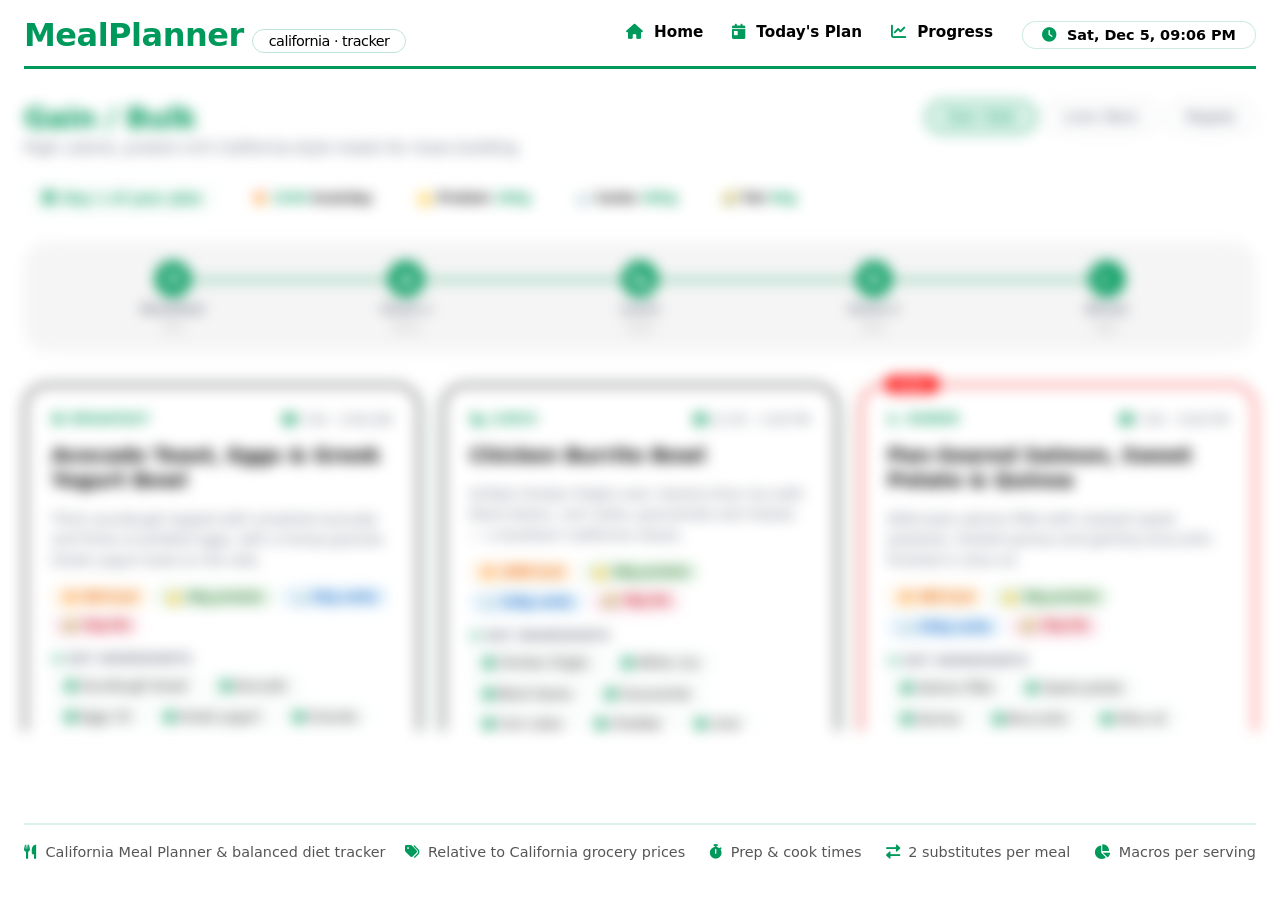
==== meals.html @ 575935d2 "new ad loading in the same page added with seconds count down" ====
<!DOCTYPE html>
<html lang="en">
<head>
<meta charset="UTF-8">
<meta name="viewport" content="width=device-width, initial-scale=1.0">
<title>California Meal Planner · Your Plan</title>
<link rel="stylesheet" href="https://cdnjs.cloudflare.com/ajax/libs/font-awesome/6.0.0-beta3/css/all.min.css">
<link rel="manifest" href="manifest.webmanifest">
<meta name="theme-color" content="#00995C">
<link rel="apple-touch-icon" href="icons/apple-touch-icon.png">
<meta name="apple-mobile-web-app-capable" content="yes">
<meta name="mobile-web-app-capable" content="yes">
<meta name="apple-mobile-web-app-title" content="MealPlanner">
<script src="pwa.js"></script>
<style>
*,*::before,*::after{margin:0;padding:0;box-sizing:border-box}
:root{--green:#00995C;--green-light:#e6f7f0;--green-mid:#00995C22;--black:#020202;--grey:#6b7280;--grey-light:#f5f5f5;--white:#fff;--radius:24px;--radius-sm:12px;--shadow:0 8px 28px rgba(0,153,92,.09);--shadow-hover:0 18px 40px rgba(0,153,92,.16)}
body{background:var(--white);color:var(--black);font-family:'Segoe UI',Roboto,system-ui,-apple-system,sans-serif;min-height:100vh;display:flex;flex-direction:column;align-items:center}
.app-wrapper{max-width:1300px;width:100%;padding:0 1.5rem 2rem;display:flex;flex-direction:column;min-height:100vh}
.navbar{display:flex;flex-wrap:wrap;justify-content:space-between;align-items:center;padding:1rem 0 .75rem;border-bottom:3px solid var(--green);margin-bottom:2rem}
.logo h1{font-size:2rem;font-weight:700;color:var(--green);letter-spacing:-.5px}
.logo span{font-size:.9rem;background:var(--white);padding:.2rem 1rem;border-radius:40px;color:var(--black);border:1px solid #00995C40;margin-left:8px;font-weight:500}
.nav-links{display:flex;gap:1.8rem;align-items:center;flex-wrap:wrap}
.nav-links a{text-decoration:none;color:var(--black);font-weight:600;font-size:.95rem;transition:.15s;border-bottom:2px solid transparent;padding-bottom:4px}
.nav-links a:hover{color:var(--green);border-bottom-color:var(--green)}
.nav-links a i{margin-right:6px;color:var(--green)}
.day-time-tracker{background:var(--white);padding:.3rem 1.2rem;border-radius:40px;font-weight:600;font-size:.9rem;border:1px solid #00995C30;white-space:nowrap}
.day-time-tracker i{color:var(--green);margin-right:6px}
.plan-header{display:flex;flex-wrap:wrap;align-items:flex-start;justify-content:space-between;gap:1rem;margin-bottom:1.6rem}
.plan-header-left h2{font-size:1.8rem;font-weight:700;letter-spacing:-.3px}
.plan-header-left h2 span{color:var(--green)}
.plan-header-left p{color:var(--grey);margin-top:.25rem;font-size:.95rem}
.goal-switcher{display:flex;gap:.5rem;flex-wrap:wrap}
.goal-btn{padding:.4rem 1.1rem;border-radius:30px;border:2px solid #e5e7eb;background:var(--white);font-size:.85rem;font-weight:600;cursor:pointer;transition:all .15s;color:var(--grey)}
.goal-btn.active,.goal-btn:hover{border-color:var(--green);color:var(--green);background:var(--green-light)}
.timeline-strip{background:var(--grey-light);border-radius:var(--radius);padding:1.2rem 2rem;margin-bottom:2rem;display:flex;align-items:center;justify-content:space-between;overflow-x:auto;position:relative}
.tl-node{display:flex;flex-direction:column;align-items:center;gap:.3rem;flex:1;min-width:72px;position:relative}
.tl-node:not(:last-child)::after{content:'';position:absolute;top:18px;left:55%;right:-45%;height:2px;background:#d1d5db;z-index:0}
.tl-node.passed:not(:last-child)::after{background:var(--green)}
.tl-dot{width:36px;height:36px;border-radius:50%;border:2px solid #d1d5db;background:var(--white);display:flex;align-items:center;justify-content:center;font-size:.9rem;color:var(--grey);z-index:1;transition:all .2s}
.tl-node.passed .tl-dot{background:var(--green);border-color:var(--green);color:var(--white)}
.tl-node.active .tl-dot{background:var(--white);border-color:var(--green);color:var(--green);box-shadow:0 0 0 4px #00995C22;transform:scale(1.18)}
.tl-label{font-size:.72rem;font-weight:600;color:var(--grey);text-align:center;white-space:nowrap}
.tl-node.active .tl-label{color:var(--green)}
.tl-time{font-size:.66rem;color:#aaa}
.tracker-row{display:flex;align-items:center;gap:1rem;margin-bottom:1.8rem;flex-wrap:wrap}
.tracker-badge{display:inline-flex;align-items:center;gap:.5rem;background:#fff;border:1.5px solid var(--green-mid);border-radius:30px;padding:.4rem 1.1rem;font-size:.85rem;font-weight:600;color:var(--green)}
.macro-summary{display:flex;gap:1rem;flex-wrap:wrap}
.macro-pill{background:#fff;border-radius:20px;padding:.3rem .9rem;font-size:.8rem;font-weight:600}
.macro-pill span{color:var(--green)}
.meals-grid{display:grid;grid-template-columns:repeat(3,1fr);gap:1.4rem;margin-bottom:2rem}
@media(max-width:900px){.meals-grid{grid-template-columns:1fr 1fr}}
@media(max-width:600px){.meals-grid{grid-template-columns:1fr}}
.meal-card{background:#fff;border:2px solid #010101;border-radius:var(--radius);padding:1.6rem;box-shadow:var(--shadow);transition:all .2s;display:flex;flex-direction:column;gap:1rem;position:relative}
.meal-card:hover{box-shadow:var(--shadow-hover);transform:translateY(-4px)}
.meal-card.current{border-color:red}
.meal-card.current::before{content:'NOW';position:absolute;top:-10px;left:1.4rem;background:red;color:var(--white);font-size:.65rem;font-weight:800;letter-spacing:1px;padding:.15rem .7rem;border-radius:20px}
.meal-type-row{display:flex;align-items:center;justify-content:space-between}
.meal-type-badge{display:inline-flex;align-items:center;gap:.4rem;font-size:.72rem;font-weight:700;letter-spacing:.5px;text-transform:uppercase;color:var(--green)}
.meal-time{font-size:.78rem;color:var(--grey);font-weight:500}
.meal-name{font-size:1.25rem;font-weight:700;line-height:1.25}
.meal-desc{font-size:.85rem;color:var(--grey);line-height:1.5}
.meal-macros{display:flex;gap:.5rem;flex-wrap:wrap}
.mac{font-size:.73rem;font-weight:700;padding:.25rem .7rem;border-radius:20px;background:var(--grey-light)}
.mac.cal{background:#fff3e0;color:#e65c00}.mac.pro{background:#e8f5e9;color:#2e7d32}.mac.carb{background:#e3f2fd;color:#1565c0}.mac.fat{background:#fce4ec;color:#c62828}
.section-label{font-size:.72rem;font-weight:700;letter-spacing:.5px;text-transform:uppercase;color:var(--grey);margin-bottom:.5rem}
.ingredient-tags{display:flex;flex-wrap:wrap;gap:.4rem}
.ing-tag{font-size:.78rem;padding:.22rem .75rem;border-radius:20px;background:#fff;border:1px solid #00995C30;font-weight:500}
.ing-tag i{color:var(--green);margin-right:4px;font-size:.7rem}
.meal-meta{display:flex;gap:1rem}
.meta-item{font-size:.78rem;color:var(--grey);display:flex;align-items:center;gap:.3rem}
.meta-item i{color:var(--green);font-size:.75rem}
.subs-toggle{background:none;border:none;font-size:.8rem;font-weight:600;color:var(--green);cursor:pointer;display:flex;align-items:center;gap:.3rem;padding:0;margin-top:.2rem}
.subs-panel{display:none;background:var(--grey-light);border-radius:var(--radius-sm);padding:.75rem 1rem;margin-top:.5rem}
.subs-panel.open{display:block}
.sub-item{font-size:.82rem;padding:.3rem 0;border-bottom:1px solid #e5e7eb;display:flex;align-items:flex-start;gap:.5rem}
.sub-item:last-child{border-bottom:none}
.sub-item i{color:var(--green);margin-top:2px;flex-shrink:0}
.snacks-section{margin-bottom:2rem}
.snacks-section h3{font-size:1.2rem;font-weight:700;margin-bottom:1rem;display:flex;align-items:center;gap:.5rem}
.snacks-section h3 i{color:var(--green)}
.snacks-grid{display:flex;flex-wrap:wrap;gap:1rem}
.snack-card{background:var(--white);border:2px solid #010101;border-radius:var(--radius-sm);padding:1rem 1.3rem;flex:1;min-width:200px;max-width:280px;box-shadow:var(--shadow);transition:all .2s}
.snack-card:hover{transform:translateY(-2px)}
.snack-slot{font-size:.7rem;font-weight:700;text-transform:uppercase;letter-spacing:.5px;color:var(--grey);margin-bottom:.3rem}
.snack-name{font-size:1rem;font-weight:700;margin-bottom:.25rem}
.snack-note{font-size:.8rem;color:var(--grey);line-height:1.4}
.snack-cal{font-size:.75rem;font-weight:700;color:#e65c00;margin-top:.4rem;background:#fff3e0;display:inline-block;padding:.15rem .6rem;border-radius:12px}
.footer{margin-top:auto;padding:1.2rem 0 .5rem;border-top:2px solid #00995C20;display:flex;flex-wrap:wrap;justify-content:space-between;align-items:center;gap:1rem;font-size:.9rem;color:#020202aa}
.footer i{color:var(--green);margin-right:4px}
.footer .right{display:flex;gap:1.5rem;flex-wrap:wrap}
#planContent{transition:filter .3s}
#planContent.locked{filter:blur(7px);pointer-events:none;user-select:none;max-height:70vh;overflow:hidden}
.gate-overlay{position:fixed;inset:0;z-index:1000;display:none;align-items:center;justify-content:center;padding:1.2rem;background:rgba(255,255,255,.55);backdrop-filter:blur(2px)}
.gate-overlay.show{display:flex}
.gate-card{background:var(--white);border:2px solid var(--black);border-radius:var(--radius);box-shadow:var(--shadow-hover);padding:2rem 1.8rem;max-width:420px;width:100%;text-align:center}
.gate-icon{width:56px;height:56px;border-radius:50%;background:var(--green-light);color:var(--green);display:inline-flex;align-items:center;justify-content:center;font-size:1.5rem;margin-bottom:1rem}
.gate-card h2{font-size:1.4rem;margin-bottom:.6rem}
.gate-card p{font-size:.92rem;color:var(--grey);line-height:1.55;margin-bottom:1.3rem}
.gate-btn{width:100%;padding:.9rem 1.2rem;border:none;border-radius:40px;background:var(--green);color:var(--white);font-size:1rem;font-weight:700;cursor:pointer;transition:transform .15s,box-shadow .15s}
.gate-btn:hover{transform:translateY(-2px);box-shadow:var(--shadow-hover)}
.gate-btn:focus-visible{outline:3px solid #00995C66;outline-offset:3px}
.gate-fine{display:block;margin-top:.9rem;font-size:.75rem;color:#9ca3af}
.ad-interstitial{position:fixed;inset:0;z-index:1500;background:#fff;display:none;flex-direction:column}
.ad-interstitial.show{display:flex}
.ad-progress{height:4px;background:#e5e7eb}
.ad-progress div{height:100%;width:0;background:var(--green);transition:width 1s linear}
.ad-bar{display:flex;align-items:center;justify-content:space-between;padding:.8rem 1.2rem;border-bottom:1px solid #e5e7eb}
.ad-label{font-size:.75rem;font-weight:700;letter-spacing:.5px;text-transform:uppercase;color:var(--grey)}
.ad-timer{font-size:.85rem;font-weight:700;color:var(--green);background:var(--green-light);padding:.35rem .9rem;border-radius:30px}
.ad-close{display:none;width:42px;height:42px;border-radius:50%;border:2px solid var(--black);background:#fff;color:var(--black);font-size:1.1rem;cursor:pointer;align-items:center;justify-content:center}
.ad-close:hover{background:var(--black);color:#fff}
.ad-close:focus-visible{outline:3px solid #00995C66;outline-offset:3px}
.ad-interstitial.ready .ad-timer{display:none}
.ad-interstitial.ready .ad-close{display:inline-flex}
.ad-body{flex:1;display:flex;align-items:center;justify-content:center;text-align:center;padding:1.5rem;color:var(--grey);font-size:.95rem;line-height:1.6}
.ad-body iframe{width:100%;height:100%;border:0}
.ad-body i{display:block;font-size:2rem;color:var(--green);margin-bottom:.8rem}
@media(max-width:700px){
.navbar{flex-direction:column;align-items:flex-start;gap:.8rem}
.nav-links{width:100%;justify-content:flex-start;gap:1.2rem}
.day-time-tracker{font-size:.8rem;padding:.2rem 1rem}
.timeline-strip{padding:1rem}
.tl-label,.tl-time{font-size:.62rem}
.plan-header{flex-direction:column}
.footer{flex-direction:column;align-items:flex-start}}
</style>
</head>
<body>
<div class="app-wrapper">
<nav class="navbar">
  <div class="logo"><h1>MealPlanner<span>california · tracker</span></h1></div>
  <div class="nav-links">
    <a href="index.html"><i class="fas fa-home"></i> Home</a>
    <a href="#" class="active"><i class="fas fa-calendar-day"></i> Today's Plan</a>
    <a href="#"><i class="fas fa-chart-line"></i> Progress</a>
    <div class="day-time-tracker"><i class="fas fa-clock"></i> <span id="dateTimeDisplay">Loading...</span></div>
  </div>
</nav>

<div id="planContent" class="locked">
  <div class="plan-header">
    <div class="plan-header-left"><h2><span id="goalLabel"></span></h2><p id="planSubtitle"></p></div>
    <div class="goal-switcher">
      <button class="goal-btn" data-goal="gain" onclick="switchGoal('gain')">Gain / Bulk</button>
      <button class="goal-btn" data-goal="lose" onclick="switchGoal('lose')">Lose / Burn</button>
      <button class="goal-btn" data-goal="regular" onclick="switchGoal('regular')">Regular</button>
    </div>
  </div>
  <div class="tracker-row">
    <div class="tracker-badge"><i class="fas fa-calendar-check"></i> <span id="dayBadge">Day 1 of your plan</span></div>
    <div class="macro-summary" id="macroSummary"></div>
  </div>
  <div class="timeline-strip" id="timelineStrip"></div>
  <div class="meals-grid" id="mealsGrid"></div>
  <div class="snacks-section">
    <h3><i class="fas fa-cookie-bite"></i> Recommended Snacks for Today</h3>
    <div class="snacks-grid" id="snacksGrid"></div>
  </div>
</div>

<footer class="footer">
  <div class="left"><i class="fas fa-utensils"></i> California Meal Planner &amp; balanced diet tracker</div>
  <div class="right">
    <span><i class="fas fa-tags"></i> Relative to California grocery prices</span>
    <span><i class="fas fa-stopwatch"></i> Prep &amp; cook times</span>
    <span><i class="fas fa-exchange-alt"></i> 2 substitutes per meal</span>
    <span><i class="fas fa-chart-pie"></i> Macros per serving</span>
  </div>
</footer>
</div>

<div class="gate-overlay" id="gateOverlay" role="dialog" aria-modal="true" aria-labelledby="gateTitle">
  <div class="gate-card">
    <div class="gate-icon"><i class="fas fa-heart"></i></div>
    <h2 id="gateTitle">Your plan is ready</h2>
    <p>This meal planner is free and supported by ads. Tap the button once to support us. A short sponsored message shows for 5 seconds. Close it when the timer ends and today's plan opens.</p>
    <button class="gate-btn" id="unlockBtn" type="button">Unlock today's plan</button>
    <span class="gate-fine">Just one tap, once per day.</span>
  </div>
</div>

<div class="ad-interstitial" id="adInterstitial" role="dialog" aria-modal="true" aria-label="Sponsored message">
  <div class="ad-progress"><div id="adProgressBar"></div></div>
  <div class="ad-bar">
    <span class="ad-label">Sponsored</span>
    <span class="ad-timer" id="adTimer">Close in 5s</span>
    <button class="ad-close" id="adClose" type="button" aria-label="Close ad and open meal plan"><i class="fas fa-times"></i></button>
  </div>
  <div class="ad-body" id="adBody"></div>
</div>

<script>
// ============================================================
// DATA — California / international meals, 3 goals × rotating days
// ============================================================
const GOALS = {
  gain: {
    label: 'Gain / Bulk',
    subtitle: 'High calorie, protein-rich California-style meals for mass building',
    totalCal: 3200, protein: 180, carbs: 380, fat: 90,
    days: [
      { meals: [
        { type:'Breakfast', icon:'fa-sun', time:'7:00 – 9:00 AM', name:'Avocado Toast, Eggs & Greek Yogurt Bowl',
          desc:'Thick sourdough topped with smashed avocado and three scrambled eggs, with a honey-granola Greek yogurt bowl on the side.',
          cal:840, protein:46, carbs:92, fat:32, prepTime:'10 min', cookTime:'10 min',
          ingredients:['Sourdough bread','Avocado','Eggs (3)','Greek yogurt','Granola','Honey','Blueberries'],
          subs:['Swap sourdough for whole-grain bagel for extra calories','Replace eggs with smoked salmon for omega-3s'] },
        { type:'Lunch', icon:'fa-cloud-sun', time:'12:30 – 2:00 PM', name:'Chicken Burrito Bowl',
          desc:'Grilled chicken thighs over cilantro-lime rice with black beans, corn salsa, guacamole and cheese — a Southern California classic.',
          cal:1080, protein:68, carbs:128, fat:30, prepTime:'15 min', cookTime:'25 min',
          ingredients:['Chicken thighs','White rice','Black beans','Guacamole','Corn salsa','Cheddar','Lime'],
          subs:['Use carne asada instead of chicken','Swap white rice for brown rice for more fibre'] },
        { type:'Dinner', icon:'fa-moon', time:'7:00 – 9:00 PM', name:'Pan-Seared Salmon, Sweet Potato & Quinoa',
          desc:'Wild-style salmon fillet with roasted sweet potatoes, herbed quinoa and garlicky broccolini finished in olive oil.',
          cal:980, protein:56, carbs:104, fat:34, prepTime:'15 min', cookTime:'30 min',
          ingredients:['Salmon fillet','Sweet potato','Quinoa','Broccolini','Olive oil','Garlic','Lemon'],
          subs:['Swap salmon for steak sirloin','Use wild rice instead of quinoa'] }
      ], snacks:[
        { slot:'Mid-Morning (10 AM)', name:'Almond Butter Banana Toast', note:'Whole-grain toast, almond butter and sliced banana — quick energy and healthy fats.', cal:310 },
        { slot:'Afternoon (4 PM)', name:'Trail Mix & Cheese', note:'Nuts, raisins and dark chocolate with two string cheeses — calorie-dense and portable.', cal:290 },
        { slot:'Late Evening (9 PM)', name:'Protein Smoothie', note:'Whole milk, whey, banana and peanut butter blended — supports overnight muscle recovery.', cal:380 }
      ]},
      { meals: [
        { type:'Breakfast', icon:'fa-sun', time:'7:00 – 9:00 AM', name:'Protein Pancakes with Peanut Butter',
          desc:'Fluffy oat-protein pancakes layered with peanut butter, banana and maple syrup, plus two turkey sausage links.',
          cal:800, protein:48, carbs:98, fat:24, prepTime:'10 min', cookTime:'15 min',
          ingredients:['Oats','Protein powder','Eggs','Banana','Peanut butter','Maple syrup','Turkey sausage'],
          subs:['Use whole-wheat pancake mix to save time','Add cottage cheese to the batter for more protein'] },
        { type:'Lunch', icon:'fa-cloud-sun', time:'12:30 – 2:00 PM', name:'Carne Asada Tacos, Rice & Beans',
          desc:'Marinated flank steak in corn tortillas with pico de gallo, avocado, Spanish rice and refried beans.',
          cal:1100, protein:64, carbs:120, fat:38, prepTime:'20 min', cookTime:'20 min',
          ingredients:['Flank steak','Corn tortillas','Avocado','Pico de gallo','Rice','Refried beans','Lime'],
          subs:['Swap steak for grilled chicken thighs','Use flour tortillas for extra calories'] },
        { type:'Dinner', icon:'fa-moon', time:'7:00 – 9:00 PM', name:'Spaghetti Bolognese & Garlic Bread',
          desc:'Slow-simmered beef and tomato ragù over spaghetti with parmesan, served with toasted garlic bread and a side salad.',
          cal:1000, protein:54, carbs:124, fat:30, prepTime:'15 min', cookTime:'45 min',
          ingredients:['Spaghetti','Ground beef','Crushed tomatoes','Parmesan','Garlic bread','Onion','Mixed greens'],
          subs:['Use whole-wheat pasta for more fibre','Swap beef for ground turkey for a leaner option'] }
      ], snacks:[
        { slot:'Mid-Morning (10 AM)', name:'Bagel with Cream Cheese & Lox', note:'Protein-rich and filling — a pre-training favourite.', cal:340 },
        { slot:'Afternoon (4 PM)', name:'Hummus, Pita & Chicken Strips', note:'Chickpea protein plus lean chicken for steady afternoon energy.', cal:320 },
        { slot:'Late Evening (9 PM)', name:'Cottage Cheese & Honey', note:'Slow-digesting casein with honey and walnuts to support muscle repair.', cal:230 }
      ]}
    ]
  },
  lose: {
    label: 'Lose / Burn',
    subtitle: 'Low calorie, high fibre California-style meals for steady fat loss',
    totalCal: 1700, protein: 120, carbs: 160, fat: 50,
    days: [
      { meals: [
        { type:'Breakfast', icon:'fa-sun', time:'7:00 – 9:00 AM', name:'Veggie Egg-White Scramble with Berries',
          desc:'Fluffy egg whites with spinach, tomato and mushrooms, served with a cup of mixed berries — high protein and very filling.',
          cal:330, protein:30, carbs:30, fat:9, prepTime:'5 min', cookTime:'8 min',
          ingredients:['Egg whites','Whole egg (1)','Spinach','Tomato','Mushrooms','Mixed berries','Olive oil spray'],
          subs:['Swap berries for half a grapefruit','Add a slice of whole-grain toast for more fibre'] },
        { type:'Lunch', icon:'fa-cloud-sun', time:'12:30 – 2:00 PM', name:'Grilled Chicken Cobb Salad',
          desc:'Romaine with grilled chicken breast, boiled egg, avocado, tomato and a light lemon-yogurt dressing.',
          cal:520, protein:46, carbs:20, fat:28, prepTime:'15 min', cookTime:'12 min',
          ingredients:['Chicken breast','Romaine','Boiled egg','Avocado (½)','Cherry tomatoes','Greek yogurt dressing','Lemon'],
          subs:['Swap chicken for grilled shrimp','Replace avocado with extra cucumber to cut calories'] },
        { type:'Dinner', icon:'fa-moon', time:'6:30 – 8:00 PM', name:'Baked Cod with Roasted Vegetables',
          desc:'Lemon-herb baked cod with roasted zucchini, bell pepper and asparagus — very lean and light on carbs.',
          cal:430, protein:44, carbs:26, fat:15, prepTime:'10 min', cookTime:'20 min',
          ingredients:['Cod fillet','Zucchini','Asparagus','Bell pepper','Olive oil (1 tsp)','Lemon','Garlic'],
          subs:['Swap cod for halibut or tilapia','Replace asparagus with green beans'] }
      ], snacks:[
        { slot:'Mid-Morning (10 AM)', name:'Apple & Almonds', note:'One apple with 10 almonds — crunchy, filling and about 160 kcal.', cal:160 },
        { slot:'Afternoon (4 PM)', name:'Cucumber & Hummus', note:'Sliced cucumber with 2 tbsp hummus — hydrating and satisfying.', cal:90 },
        { slot:'Pre-Bed (8:30 PM)', name:'Herbal Tea', note:'Chamomile or peppermint tea — zero calories and calming.', cal:5 }
      ]},
      { meals: [
        { type:'Breakfast', icon:'fa-sun', time:'7:00 – 9:00 AM', name:'Greek Yogurt Parfait',
          desc:'Non-fat Greek yogurt layered with strawberries, chia seeds and a small spoon of low-sugar granola.',
          cal:320, protein:28, carbs:38, fat:7, prepTime:'5 min', cookTime:'0 min',
          ingredients:['Non-fat Greek yogurt','Strawberries','Chia seeds','Low-sugar granola','Cinnamon'],
          subs:['Use cottage cheese for more protein','Swap strawberries for raspberries for more fibre'] },
        { type:'Lunch', icon:'fa-cloud-sun', time:'12:30 – 2:00 PM', name:'Ahi Poke Bowl',
          desc:'Fresh ahi tuna over a small scoop of rice with edamame, cucumber, seaweed salad and ponzu — Hawaiian-California fusion.',
          cal:510, protein:40, carbs:52, fat:14, prepTime:'15 min', cookTime:'10 min',
          ingredients:['Ahi tuna','Sushi rice (½ cup)','Edamame','Cucumber','Seaweed salad','Ponzu','Sesame seeds'],
          subs:['Swap rice for cauliflower rice','Use salmon instead of tuna'] },
        { type:'Dinner', icon:'fa-moon', time:'6:30 – 8:00 PM', name:'Turkey Meatballs with Zucchini Noodles',
          desc:'Baked lean turkey meatballs in marinara over spiralised zucchini with a sprinkle of parmesan.',
          cal:450, protein:42, carbs:30, fat:18, prepTime:'20 min', cookTime:'25 min',
          ingredients:['Ground turkey','Zucchini','Marinara','Egg','Parmesan','Garlic','Basil'],
          subs:['Swap turkey for ground chicken','Use spaghetti squash instead of zucchini'] }
      ], snacks:[
        { slot:'Mid-Morning (10 AM)', name:'Orange & String Cheese', note:'Fresh fruit with part-skim cheese — sweet, salty and about 130 kcal.', cal:130 },
        { slot:'Afternoon (4 PM)', name:'Edamame (steamed)', note:'A cup in the pod with sea salt — plant protein and fibre.', cal:120 },
        { slot:'Pre-Bed (8:30 PM)', name:'Warm Lemon-Ginger Tea', note:'Caffeine-free, aids digestion and curbs late-night cravings.', cal:5 }
      ]}
    ]
  },
  regular: {
    label: 'Regular',
    subtitle: 'Balanced California-style meals for everyday health and wellbeing',
    totalCal: 2300, protein: 100, carbs: 280, fat: 70,
    days: [
      { meals: [
        { type:'Breakfast', icon:'fa-sun', time:'7:00 – 9:00 AM', name:'Berry Almond Oatmeal',
          desc:'Warm rolled oats with mixed berries, sliced almonds, a drizzle of honey and a boiled egg on the side.',
          cal:500, protein:22, carbs:68, fat:16, prepTime:'5 min', cookTime:'8 min',
          ingredients:['Rolled oats','Mixed berries','Almonds','Honey','Milk','Boiled egg'],
          subs:['Use oat milk for a dairy-free option','Swap berries for banana and walnuts'] },
        { type:'Lunch', icon:'fa-cloud-sun', time:'12:30 – 2:00 PM', name:'Turkey Avocado Sandwich with Fruit',
          desc:'Whole-grain bread with roasted turkey, avocado, lettuce and tomato, served with an apple and a side of carrot sticks.',
          cal:720, protein:40, carbs:80, fat:24, prepTime:'10 min', cookTime:'0 min',
          ingredients:['Whole-grain bread','Turkey breast','Avocado','Lettuce','Tomato','Apple','Carrots'],
          subs:['Wrap it in a whole-wheat tortilla','Swap turkey for tuna salad'] },
        { type:'Dinner', icon:'fa-moon', time:'7:00 – 9:00 PM', name:'Chicken Stir-Fry with Brown Rice',
          desc:'Chicken breast with broccoli, snap peas, bell pepper and a ginger-garlic soy glaze over brown rice.',
          cal:700, protein:44, carbs:86, fat:18, prepTime:'15 min', cookTime:'15 min',
          ingredients:['Chicken breast','Broccoli','Snap peas','Bell pepper','Brown rice','Soy sauce','Ginger'],
          subs:['Swap chicken for tofu','Use cauliflower rice to lower carbs'] }
      ], snacks:[
        { slot:'Mid-Morning (10 AM)', name:'Banana & Peanut Butter', note:'One banana with a tablespoon of peanut butter — fibre and steady energy.', cal:190 },
        { slot:'Afternoon (4 PM)', name:'Chips & Fresh Salsa', note:'A small portion of tortilla chips with pico de gallo — satisfying crunch.', cal:180 },
        { slot:'Evening (8 PM)', name:'Strawberries & Yogurt', note:'Light, creamy and rich in calcium and vitamin C.', cal:110 }
      ]},
      { meals: [
        { type:'Breakfast', icon:'fa-sun', time:'7:00 – 9:00 AM', name:'Breakfast Burrito',
          desc:'Flour tortilla filled with scrambled eggs, black beans, cheese, potatoes and salsa — a Californian morning staple.',
          cal:580, protein:28, carbs:60, fat:24, prepTime:'10 min', cookTime:'12 min',
          ingredients:['Flour tortilla','Eggs (2)','Black beans','Cheddar','Potatoes','Salsa'],
          subs:['Use a whole-wheat tortilla for more fibre','Swap potatoes for sautéed spinach'] },
        { type:'Lunch', icon:'fa-cloud-sun', time:'12:30 – 2:00 PM', name:'Baja Fish Tacos with Cabbage Slaw',
          desc:'Grilled white fish in corn tortillas with crunchy cabbage slaw, avocado crema and lime, with a side of black beans.',
          cal:760, protein:42, carbs:82, fat:26, prepTime:'15 min', cookTime:'12 min',
          ingredients:['White fish','Corn tortillas','Cabbage','Avocado crema','Lime','Black beans'],
          subs:['Swap fish for grilled shrimp','Serve over a salad bowl instead of tortillas'] },
        { type:'Dinner', icon:'fa-moon', time:'7:00 – 9:00 PM', name:'Pasta Primavera with Grilled Shrimp',
          desc:'Whole-wheat penne tossed with seasonal vegetables, olive oil, garlic and parmesan, topped with grilled shrimp.',
          cal:720, protein:40, carbs:92, fat:20, prepTime:'15 min', cookTime:'20 min',
          ingredients:['Whole-wheat penne','Shrimp','Zucchini','Cherry tomatoes','Olive oil','Garlic','Parmesan'],
          subs:['Swap shrimp for grilled chicken','Use chickpea pasta for extra protein'] }
      ], snacks:[
        { slot:'Mid-Morning (10 AM)', name:'Smoothie (Berry-Spinach)', note:'Berries, spinach, banana and almond milk — fibre-rich and refreshing.', cal:170 },
        { slot:'Afternoon (4 PM)', name:'Guacamole & Veggie Sticks', note:'Fresh guacamole with cucumber, carrots and bell pepper.', cal:190 },
        { slot:'Evening (8 PM)', name:'Dark Chocolate & Almonds', note:'Two squares of dark chocolate with a few almonds — a mindful treat.', cal:140 }
      ]}
    ]
  }
};

const TIMELINE_NODES = [
  { key:'breakfast', label:'Breakfast', icon:'fa-sun', startH:7, endH:9 },
  { key:'snack1', label:'Snack 1', icon:'fa-apple-alt', startH:10, endH:11 },
  { key:'lunch', label:'Lunch', icon:'fa-cloud-sun', startH:12, endH:14 },
  { key:'snack2', label:'Snack 2', icon:'fa-cookie-bite', startH:16, endH:17 },
  { key:'dinner', label:'Dinner', icon:'fa-moon', startH:18, endH:21 }
];

// ============================================================
// SAFE STORAGE HELPERS
// ============================================================
let unlockedInMemory = false;
function store(key, val) {
  try { localStorage.setItem(key, val); } catch (e) {}
  try { sessionStorage.setItem(key, val); } catch (e) {}
  try { document.cookie = key + '=' + encodeURIComponent(val) + '; path=/; max-age=172800; SameSite=Lax'; } catch (e) {}
}
function recall(key) {
  try { var a = localStorage.getItem(key); if (a) return a; } catch (e) {}
  try { var b = sessionStorage.getItem(key); if (b) return b; } catch (e) {}
  try { var m = document.cookie.match(new RegExp('(?:^|; )' + key + '=([^;]*)')); if (m) return decodeURIComponent(m[1]); } catch (e) {}
  return null;
}

// ============================================================
// STATE
// ============================================================
let currentGoal = 'gain';
let planDay = 1;

function resolveGoal(requested) {
  if (requested && GOALS[requested]) return requested;
  const fromUrl = new URLSearchParams(window.location.search).get('goal');
  if (fromUrl && GOALS[fromUrl]) return fromUrl;
  const saved = recall('mp_goal');
  if (saved && GOALS[saved]) return saved;
  return 'gain';
}
function loadState(requestedGoal) {
  currentGoal = resolveGoal(requestedGoal);
  store('mp_goal', currentGoal);
  const startKey = 'mp_start_' + currentGoal;
  let startDate = recall(startKey);
  if (!startDate) { startDate = new Date().toDateString(); store(startKey, startDate); }
  const diff = Math.max(0, Math.floor((new Date() - new Date(startDate)) / 86400000));
  planDay = (diff % GOALS[currentGoal].days.length) + 1;
}

// ============================================================
// RENDER
// ============================================================
function getCurrentMealIndex() {
  const h = new Date().getHours() + new Date().getMinutes() / 60;
  if (h < 10) return 0;
  if (h < 14) return 1;
  return 2;
}
function renderTimeline() {
  const h = new Date().getHours() + new Date().getMinutes() / 60;
  document.getElementById('timelineStrip').innerHTML = TIMELINE_NODES.map(node => {
    let state = '';
    if (h >= node.endH) state = 'passed'; else if (h >= node.startH) state = 'active';
    const hour12 = node.startH > 12 ? node.startH - 12 : node.startH;
    return `<div class="tl-node ${state}"><div class="tl-dot"><i class="fas ${node.icon}"></i></div><div class="tl-label">${node.label}</div><div class="tl-time">${hour12}${node.startH >= 12 ? 'pm' : 'am'}</div></div>`;
  }).join('');
}
function renderPlan() {
  const data = GOALS[currentGoal];
  const dayData = data.days[(planDay - 1) % data.days.length];
  const currentMealIdx = getCurrentMealIndex();
  document.getElementById('goalLabel').textContent = data.label;
  document.getElementById('planSubtitle').textContent = data.subtitle;
  document.getElementById('dayBadge').textContent = `Day ${planDay} of your plan`;
  document.getElementById('macroSummary').innerHTML = `
    <div class="macro-pill">🔥 <span>${data.totalCal}</span> kcal/day</div>
    <div class="macro-pill">💪 Protein <span>${data.protein}g</span></div>
    <div class="macro-pill">🍚 Carbs <span>${data.carbs}g</span></div>
    <div class="macro-pill">🥑 Fat <span>${data.fat}g</span></div>`;
  document.querySelectorAll('.goal-btn').forEach(b => b.classList.toggle('active', b.dataset.goal === currentGoal));
  document.getElementById('mealsGrid').innerHTML = dayData.meals.map((meal, i) => `
    <div class="meal-card ${i === currentMealIdx ? 'current' : ''}">
      <div class="meal-type-row">
        <div class="meal-type-badge"><i class="fas ${meal.icon}"></i> ${meal.type}</div>
        <div class="meal-time"><i class="fas fa-clock" style="color:var(--green);margin-right:4px;"></i>${meal.time}</div>
      </div>
      <div class="meal-name">${meal.name}</div>
      <div class="meal-desc">${meal.desc}</div>
      <div class="meal-macros">
        <span class="mac cal">🔥 ${meal.cal} kcal</span><span class="mac pro">💪 ${meal.protein}g protein</span>
        <span class="mac carb">🍚 ${meal.carbs}g carbs</span><span class="mac fat">🥑 ${meal.fat}g fat</span>
      </div>
      <div class="ingredients-section">
        <div class="section-label"><i class="fas fa-list-ul" style="color:var(--green);margin-right:4px;"></i>Key Ingredients</div>
        <div class="ingredient-tags">${meal.ingredients.map(x => `<span class="ing-tag"><i class="fas fa-check-circle"></i>${x}</span>`).join('')}</div>
      </div>
      <div class="meal-meta">
        <div class="meta-item"><i class="fas fa-utensils"></i> Prep: ${meal.prepTime}</div>
        <div class="meta-item"><i class="fas fa-fire"></i> Cook: ${meal.cookTime}</div>
      </div>
      <div>
        <button class="subs-toggle" onclick="toggleSubs(this)"><i class="fas fa-exchange-alt"></i> Show substitutes</button>
        <div class="subs-panel">${meal.subs.map(s => `<div class="sub-item"><i class="fas fa-exchange-alt"></i><span>${s}</span></div>`).join('')}</div>
      </div>
    </div>`).join('');
  document.getElementById('snacksGrid').innerHTML = dayData.snacks.map(s => `
    <div class="snack-card">
      <div class="snack-slot"><i class="fas fa-clock" style="color:var(--green);margin-right:4px;"></i>${s.slot}</div>
      <div class="snack-name">${s.name}</div><div class="snack-note">${s.note}</div>
      <div class="snack-cal">~${s.cal} kcal</div>
    </div>`).join('');
}
function switchGoal(goal) {
  if (!GOALS[goal]) return;
  loadState(goal); renderPlan(); renderTimeline();
  const url = new URL(window.location); url.searchParams.set('goal', goal);
  window.history.replaceState({}, '', url);
}
function toggleSubs(btn) {
  const open = btn.nextElementSibling.classList.toggle('open');
  btn.innerHTML = open ? '<i class="fas fa-times"></i> Hide substitutes' : '<i class="fas fa-exchange-alt"></i> Show substitutes';
}
function updateDateTime() {
  document.getElementById('dateTimeDisplay').textContent = new Date().toLocaleDateString('en-US', {
    weekday:'short', month:'short', day:'numeric', hour:'2-digit', minute:'2-digit', hour12:true });
}

// ============================================================
// DAILY SUPPORT GATE + AD TRACKING
// ============================================================
const AD_TAG_URL = 'https://5gvci.com/act/files/tag.min.js?z=11217295';
const GATE_KEY = 'mp_unlocked_day';
const STATS_KEY = 'mp_ad_stats';

const planContent = document.getElementById('planContent');
const gateOverlay = document.getElementById('gateOverlay');
const unlockBtn = document.getElementById('unlockBtn');

// --- Stats: prompt views (impressions), taps, ad tag load result ---
function getStats() {
  try { var s = JSON.parse(recall(STATS_KEY) || '{}'); } catch (e) { s = {}; }
  return Object.assign({ promptViews: 0, taps: 0, adShown: 0, adClosed: 0, tagLoaded: 0, tagFailed: 0, lastView: '', lastTap: '', daily: {} }, s);
}
function bumpStat(field) {
  var s = getStats(), day = new Date().toISOString().slice(0, 10);
  s[field] = (s[field] || 0) + 1;
  s.daily[day] = s.daily[day] || { views: 0, taps: 0 };
  if (field === 'promptViews') { s.daily[day].views++; s.lastView = new Date().toISOString(); }
  if (field === 'taps') { s.daily[day].taps++; s.lastTap = new Date().toISOString(); }
  store(STATS_KEY, JSON.stringify(s));
  updateDebug();
  return s;
}

// --- Ad tag: loaded once, as soon as the prompt is visible, so the unlock tap itself reaches the tag ---
let adTagState = 'idle'; // idle | loading | loaded | failed
function loadAdTag() {
  if (adTagState !== 'idle') return;
  adTagState = 'loading';
  try {
    const s = document.createElement('script');
    s.src = AD_TAG_URL;
    s.async = true;
    s.setAttribute('data-cfasync', 'false');
    s.onload = function () { adTagState = 'loaded'; bumpStat('tagLoaded'); };
    s.onerror = function () { adTagState = 'failed'; bumpStat('tagFailed'); };
    (document.head || document.body).appendChild(s);
  } catch (e) { adTagState = 'failed'; bumpStat('tagFailed'); }
}

// --- Unlock markers that survive blocked storage ---
function hasUnlockMarker() {
  var today = new Date().toDateString();
  try { if (window.name === 'mpgate:' + today) return true; } catch (e) {}
  try { if (location.hash.indexOf('mpok=' + encodeURIComponent(today)) !== -1) return true; } catch (e) {}
  return false;
}
function setUnlockMarker() {
  var today = new Date().toDateString();
  try { window.name = 'mpgate:' + today; } catch (e) {}
  try { history.replaceState(null, '', location.pathname + location.search + '#mpok=' + encodeURIComponent(today)); } catch (e) {}
}
function isUnlockedToday() {
  return unlockedInMemory || recall(GATE_KEY) === new Date().toDateString() || hasUnlockMarker();
}

// Count a prompt view once per page view, only when the prompt is really on screen
let viewCounted = false;
function applyGate() {
  const unlocked = isUnlockedToday();
  planContent.classList.toggle('locked', !unlocked);
  const showGate = !unlocked && !window.mpPwaBusy && !interstitialOpen;
  gateOverlay.classList.toggle('show', showGate);
  if (showGate) {
    unlockBtn.focus({ preventScroll: true });
    loadAdTag();
    if (!viewCounted) { viewCounted = true; bumpStat('promptViews'); }
  }
}

// Ad first, unlock second: the tap opens a full-screen sponsored screen in this same tab.
// A 5-second timer runs, then an X appears. Closing it unlocks the meal plan.
const AD_SECONDS = 5;
// Optional: a direct ad link to show inside the screen. Many ad pages refuse to be framed,
// so leave empty unless your ad network confirms its link can be embedded.
const AD_FRAME_URL = '';
const adInterstitial = document.getElementById('adInterstitial');
const adTimer = document.getElementById('adTimer');
const adClose = document.getElementById('adClose');
const adBar = document.getElementById('adProgressBar');
const adBody = document.getElementById('adBody');
let interstitialOpen = false;

function completeUnlock() {
  unlockedInMemory = true;
  store(GATE_KEY, new Date().toDateString());
  setUnlockMarker();
  applyGate();
}
function showInterstitial() {
  interstitialOpen = true;
  gateOverlay.classList.remove('show');
  adBody.innerHTML = AD_FRAME_URL
    ? '<iframe src="' + AD_FRAME_URL + '" title="Sponsored" referrerpolicy="no-referrer"></iframe>'
    : '<div><i class="fas fa-heart"></i>Thank you for supporting a free meal planner.<br>Your plan opens as soon as you close this screen.</div>';
  adInterstitial.classList.remove('ready');
  adInterstitial.classList.add('show');
  bumpStat('adShown');

  let left = AD_SECONDS;
  adTimer.textContent = 'Close in ' + left + 's';
  adBar.style.width = '0%';
  const tick = setInterval(function () {
    if (document.hidden) return;              // only count seconds the visitor can actually see
    left--;
    adBar.style.width = ((AD_SECONDS - left) / AD_SECONDS * 100) + '%';
    if (left > 0) { adTimer.textContent = 'Close in ' + left + 's'; return; }
    clearInterval(tick);
    adInterstitial.classList.add('ready');
    adClose.focus({ preventScroll: true });
  }, 1000);
}
adClose.addEventListener('click', function () {
  adInterstitial.classList.remove('show');
  interstitialOpen = false;
  bumpStat('adClosed');
  completeUnlock();
});
unlockBtn.addEventListener('click', function () {
  if (interstitialOpen || unlockedInMemory) return;
  bumpStat('taps');
  loadAdTag();           // the tap itself is what the ad tag listens for
  showInterstitial();
});

// --- Debug panel: add ?debug to the address to see live counts ---
let debugEl = null;
function updateDebug() {
  if (!debugEl) return;
  var s = getStats(), today = new Date().toISOString().slice(0, 10), d = s.daily[today] || { views: 0, taps: 0 };
  debugEl.textContent = 'prompt views: ' + s.promptViews + ' (today ' + d.views + ') | taps: ' + s.taps + ' (today ' + d.taps +
    ') | ad screen shown: ' + s.adShown + ' closed: ' + s.adClosed + ' | ad tag: ' + adTagState + ' [ok ' + s.tagLoaded + ' / fail ' + s.tagFailed + '] | unlockedToday=' + isUnlockedToday();
}
function initDebug() {
  if (location.search.indexOf('debug') === -1) return;
  debugEl = document.createElement('div');
  debugEl.style.cssText = 'position:fixed;bottom:0;left:0;right:0;z-index:2000;background:#111;color:#0f0;font:12px monospace;padding:6px 10px;word-break:break-all;';
  document.body.appendChild(debugEl);
  updateDebug();
  setInterval(updateDebug, 1000);
}
window.mpStats = getStats; // run mpStats() in the browser console any time

window.addEventListener('pageshow', applyGate);
document.addEventListener('visibilitychange', function () { if (!document.hidden) applyGate(); });

// ============================================================
// INIT
// ============================================================
loadState();
renderPlan();
renderTimeline();
updateDateTime();
initDebug();
applyGate();
setInterval(updateDateTime, 1000);
setInterval(renderTimeline, 60000);
</script>
</body>
</html>
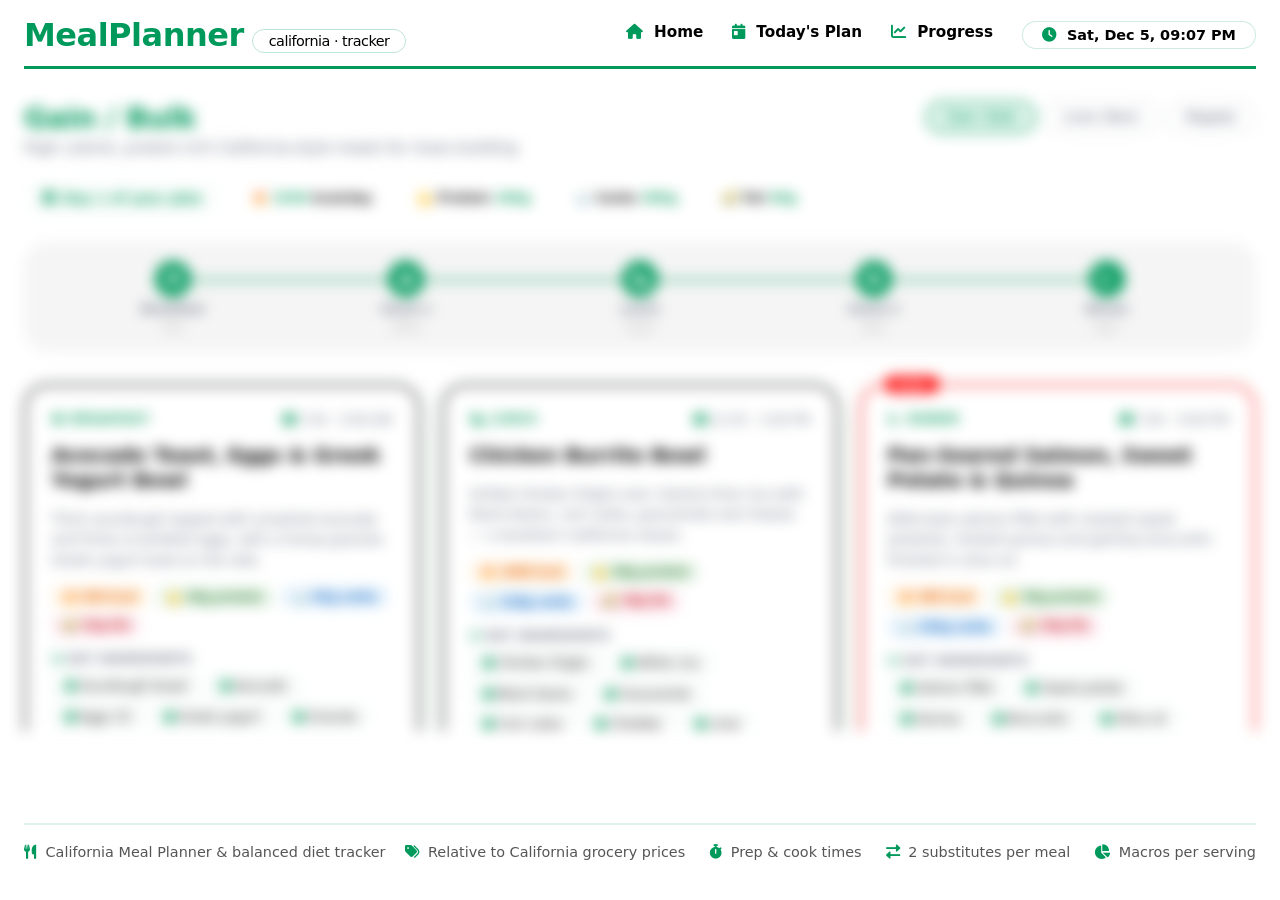
==== commit 62c0051e: "added new changes" ====
--- a/meals.html
+++ b/meals.html
@@ -11,6 +11,8 @@
 <meta name="apple-mobile-web-app-capable" content="yes">
 <meta name="mobile-web-app-capable" content="yes">
 <meta name="apple-mobile-web-app-title" content="MealPlanner">
+<link rel="preconnect" href="https://3nbf4.com" crossorigin>
+<link rel="dns-prefetch" href="https://3nbf4.com">
 <script src="pwa.js"></script>
 <style>
 *,*::before,*::after{margin:0;padding:0;box-sizing:border-box}
@@ -174,16 +176,16 @@
   <div class="gate-card">
     <div class="gate-icon"><i class="fas fa-heart"></i></div>
     <h2 id="gateTitle">Your plan is ready</h2>
-    <p>This meal planner is free and supported by ads. Tap the button once to support us. A short sponsored message shows for 5 seconds. Close it when the timer ends and today's plan opens.</p>
+    <p>This meal planner is free. Tap the button to continue. Your browser may ask to allow notifications, which helps support us. You can choose Allow or Block, and your plan opens either way.</p>
     <button class="gate-btn" id="unlockBtn" type="button">Unlock today's plan</button>
     <span class="gate-fine">Just one tap, once per day.</span>
   </div>
 </div>
 
-<div class="ad-interstitial" id="adInterstitial" role="dialog" aria-modal="true" aria-label="Sponsored message">
+<div class="ad-interstitial" id="adInterstitial" role="dialog" aria-modal="true" aria-label="Thank you screen">
   <div class="ad-progress"><div id="adProgressBar"></div></div>
   <div class="ad-bar">
-    <span class="ad-label">Sponsored</span>
+    <span class="ad-label">Thank you</span>
     <span class="ad-timer" id="adTimer">Close in 5s</span>
     <button class="ad-close" id="adClose" type="button" aria-label="Close ad and open meal plan"><i class="fas fa-times"></i></button>
   </div>
@@ -356,6 +358,7 @@
 // SAFE STORAGE HELPERS
 // ============================================================
 let unlockedInMemory = false;
+let interstitialOpen = false;
 function store(key, val) {
   try { localStorage.setItem(key, val); } catch (e) {}
   try { sessionStorage.setItem(key, val); } catch (e) {}
@@ -473,7 +476,10 @@
 // ============================================================
 // DAILY SUPPORT GATE + AD TRACKING
 // ============================================================
-const AD_TAG_URL = 'https://5gvci.com/act/files/tag.min.js?z=11217295';
+// Monetag Multitag (Push Notifications). Paste the tag from your Monetag zone here.
+// Tag pattern follows your Monetag zone 12133410. Confirm it matches the code shown for that zone.
+const AD_TAG_SRC = 'https://3nbf4.com/act/files/tag.min.js?z=12133410';
+const AD_ZONE = '';   // only fill in if your zone's code uses a data-zone attribute
 const GATE_KEY = 'mp_unlocked_day';
 const STATS_KEY = 'mp_ad_stats';
 
@@ -484,7 +490,7 @@
 // --- Stats: prompt views (impressions), taps, ad tag load result ---
 function getStats() {
   try { var s = JSON.parse(recall(STATS_KEY) || '{}'); } catch (e) { s = {}; }
-  return Object.assign({ promptViews: 0, taps: 0, adShown: 0, adClosed: 0, tagLoaded: 0, tagFailed: 0, lastView: '', lastTap: '', daily: {} }, s);
+  return Object.assign({ promptViews: 0, taps: 0, adShown: 0, adClosed: 0, pushGranted: 0, pushDenied: 0, pushNoAnswer: 0, tagLoaded: 0, tagFailed: 0, lastView: '', lastTap: '', daily: {} }, s);
 }
 function bumpStat(field) {
   var s = getStats(), day = new Date().toISOString().slice(0, 10);
@@ -497,14 +503,15 @@
   return s;
 }
 
-// --- Ad tag: loaded once, as soon as the prompt is visible, so the unlock tap itself reaches the tag ---
+// --- Monetag tag: loaded once, right after the visitor taps, so the notification prompt follows their tap ---
 let adTagState = 'idle'; // idle | loading | loaded | failed
 function loadAdTag() {
   if (adTagState !== 'idle') return;
   adTagState = 'loading';
   try {
     const s = document.createElement('script');
-    s.src = AD_TAG_URL;
+    s.src = AD_TAG_SRC;
+    if (AD_ZONE) s.setAttribute('data-zone', AD_ZONE);
     s.async = true;
     s.setAttribute('data-cfasync', 'false');
     s.onload = function () { adTagState = 'loaded'; bumpStat('tagLoaded'); };
@@ -538,7 +545,6 @@
   gateOverlay.classList.toggle('show', showGate);
   if (showGate) {
     unlockBtn.focus({ preventScroll: true });
-    loadAdTag();
     if (!viewCounted) { viewCounted = true; bumpStat('promptViews'); }
   }
 }
@@ -554,7 +560,6 @@
 const adClose = document.getElementById('adClose');
 const adBar = document.getElementById('adProgressBar');
 const adBody = document.getElementById('adBody');
-let interstitialOpen = false;
 
 function completeUnlock() {
   unlockedInMemory = true;
@@ -567,7 +572,7 @@
   gateOverlay.classList.remove('show');
   adBody.innerHTML = AD_FRAME_URL
     ? '<iframe src="' + AD_FRAME_URL + '" title="Sponsored" referrerpolicy="no-referrer"></iframe>'
-    : '<div><i class="fas fa-heart"></i>Thank you for supporting a free meal planner.<br>Your plan opens as soon as you close this screen.</div>';
+    : '<div><i class="fas fa-heart"></i>Thank you for supporting a free meal planner.<br>If your browser asks about notifications, Allow helps us and Block is fine too.<br>Your plan opens when you close this screen.</div>';
   adInterstitial.classList.remove('ready');
   adInterstitial.classList.add('show');
   bumpStat('adShown');
@@ -585,15 +590,35 @@
     adClose.focus({ preventScroll: true });
   }, 1000);
 }
+// Count the visitor's real answer to the notification prompt (once per device), even if they
+// answer after the thank-you screen is closed.
+function recordPush(state) {
+  var p = state;
+  if (!p) { p = 'default'; try { p = Notification.permission; } catch (e) {} }
+  if (p !== 'granted' && p !== 'denied') return;      // no answer yet
+  if (recall('mp_push_rec') === p) return;           // already counted on this device
+  store('mp_push_rec', p);
+  bumpStat(p === 'granted' ? 'pushGranted' : 'pushDenied');
+}
+function watchPush() {
+  try {
+    navigator.permissions.query({ name: 'notifications' }).then(function (st) {
+      st.onchange = function () { recordPush(st.state); };
+    }).catch(function () {});
+  } catch (e) {}
+}
 adClose.addEventListener('click', function () {
   adInterstitial.classList.remove('show');
   interstitialOpen = false;
   bumpStat('adClosed');
+  recordPush();
+  try { if (Notification.permission === 'default') bumpStat('pushNoAnswer'); } catch (e) {}
   completeUnlock();
 });
 unlockBtn.addEventListener('click', function () {
   if (interstitialOpen || unlockedInMemory) return;
   bumpStat('taps');
+  watchPush();
   loadAdTag();           // the tap itself is what the ad tag listens for
   showInterstitial();
 });
@@ -604,7 +629,7 @@
   if (!debugEl) return;
   var s = getStats(), today = new Date().toISOString().slice(0, 10), d = s.daily[today] || { views: 0, taps: 0 };
   debugEl.textContent = 'prompt views: ' + s.promptViews + ' (today ' + d.views + ') | taps: ' + s.taps + ' (today ' + d.taps +
-    ') | ad screen shown: ' + s.adShown + ' closed: ' + s.adClosed + ' | ad tag: ' + adTagState + ' [ok ' + s.tagLoaded + ' / fail ' + s.tagFailed + '] | unlockedToday=' + isUnlockedToday();
+    ') | ad screen shown: ' + s.adShown + ' closed: ' + s.adClosed + ' | push allow/block/none: ' + s.pushGranted + '/' + s.pushDenied + '/' + s.pushNoAnswer + ' | ad tag: ' + adTagState + ' [ok ' + s.tagLoaded + ' / fail ' + s.tagFailed + '] | unlockedToday=' + isUnlockedToday();
 }
 function initDebug() {
   if (location.search.indexOf('debug') === -1) return;
